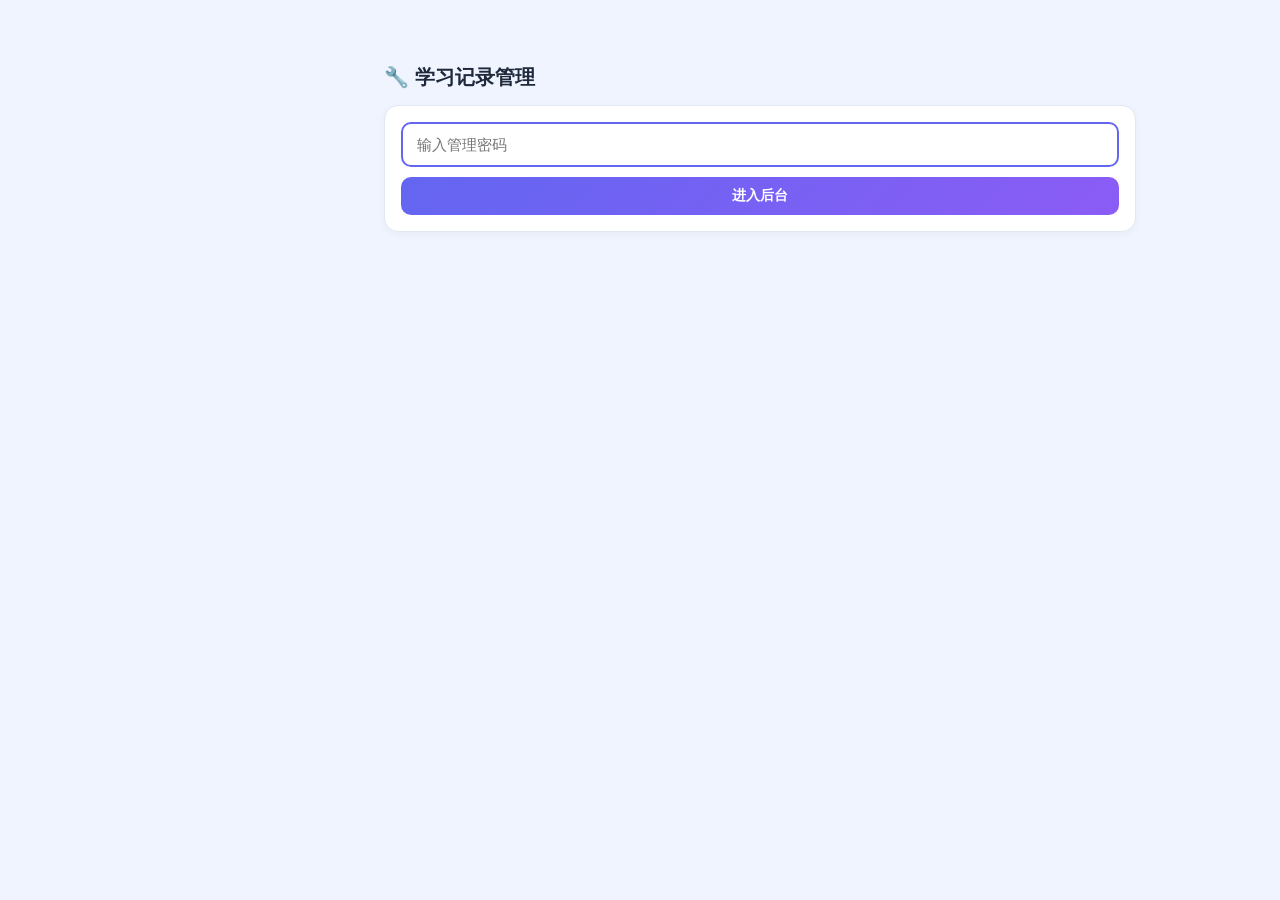
==== admin.html @ ddd87ac0 "feat: 管理后台改为独立页面 admin.html，主站移除入口" ====
<!DOCTYPE html>
<html lang="zh-CN">
<head>
<meta charset="UTF-8">
<meta name="viewport" content="width=device-width, initial-scale=1.0, maximum-scale=1.0, user-scalable=no, viewport-fit=cover">
<meta name="robots" content="noindex, nofollow">
<title>学习乐园 · 后台管理</title>
<link rel="stylesheet" href="style.css">
<style>
  /* 独立后台页：不需要主站的顶栏/侧栏布局，只用基础字体与背景 */
  body{display:block;background:#f0f4ff;padding-top:24px}
</style>
</head>
<body>

<main class="content" id="app"></main>

<script>
  // 标记独立后台模式：admin.js 检测到后注册 window.initAdmin() 而不走 SPA 模块
  window.ADMIN_STANDALONE = true;
  // 提供 SPA 环境中的全局（admin.js 内部使用）
  window.$ = function(sel){ return document.getElementById(sel.replace(/^#/,'')); };
  window.registerModule = function(){};
</script>
<script src="modules/admin.js"></script>
<script>
  window.initAdmin();
</script>
</body>
</html>
---- style.css ----
/* ═══════════════════════════════════════════════════════════════
   SIMPLE-STUDY v2
   ═══════════════════════════════════════════════════════════════ */
*,*::before,*::after{box-sizing:border-box;margin:0;padding:0}
html{font-size:16px;-webkit-tap-highlight-color:transparent;height:100%}
button{background:none;border:none;cursor:pointer;font-family:inherit;color:inherit}
body{
  font-family:-apple-system,"PingFang SC","Hiragino Sans GB","Microsoft YaHei",sans-serif;
  background:#f0f4ff;color:#1e293b;min-height:100dvh;overflow-x:hidden;
  user-select:none;-webkit-user-select:none;
  display:flex;flex-direction:column
}
img,a{-webkit-user-drag:none;user-select:none}

/* ═══════════════════════════════════════════════════════════════
   MOBILE TOPBAR (shown <768px)
   ═══════════════════════════════════════════════════════════════ */
.topbar{display:none;position:fixed;top:0;left:0;right:0;z-index:100;background:linear-gradient(135deg,#6366f1,#8b5cf6)}
.topbar-row{display:flex;gap:6px;padding:max(6px,env(safe-area-inset-top,6px)) 12px 6px;overflow-x:auto;scrollbar-width:none;-webkit-overflow-scrolling:touch}
.topbar-row::-webkit-scrollbar{display:none}
.topbar-main{gap:8px}
.top-main{
  padding:6px 18px;border:none;border-radius:8px;cursor:pointer;
  font-size:14px;font-weight:700;white-space:nowrap;
  background:rgba(255,255,255,.2);color:#fff;transition:all .2s;letter-spacing:.5px
}
.top-main.active{background:#fff;color:#4f46e5;box-shadow:0 1px 4px rgba(0,0,0,.15)}
.top-main.disabled{opacity:.3;cursor:default;background:none}
.topbar-subs{flex-wrap:wrap;gap:8px;padding:2px 12px 10px}
.topbar-subs>[data-nav-group]{display:flex;flex-wrap:wrap;gap:8px;width:100%}
.top-group-label{font-size:11px;font-weight:800;color:rgba(255,255,255,.8);padding:4px 2px 0;white-space:nowrap;letter-spacing:1px}
.top-leaf{
  padding:4px 14px;border:1.5px solid rgba(255,255,255,.35);border-radius:6px;cursor:pointer;
  font-size:13px;font-weight:600;white-space:nowrap;
  background:rgba(255,255,255,.08);color:#fff;transition:all .2s
}
.top-leaf.active{background:#fff;color:#4f46e5;border-color:#fff;font-weight:800;box-shadow:0 2px 8px rgba(0,0,0,.12)}

/* ═══════════════════════════════════════════════════════════════
   DESKTOP SIDEBAR (shown >=768px)
   ═══════════════════════════════════════════════════════════════ */
.sidebar{
  display:none;position:fixed;top:0;left:0;bottom:0;width:220px;
  background:linear-gradient(180deg,#6366f1,#4f46e5);z-index:100;
  overflow-y:auto;overflow-x:hidden;
  box-shadow:2px 0 12px rgba(99,102,241,.3)
}
.sidebar-inner{padding:max(20px,env(safe-area-inset-top)) 0 20px}
.sidebar-brand{
  font-size:18px;font-weight:800;color:#fff;text-align:center;
  padding:0 16px 16px;border-bottom:1px solid rgba(255,255,255,.15);margin-bottom:8px
}

/* Nav tree */
.nav-tree{padding:0 8px}
.nav-item{
  display:block;width:100%;text-align:left;padding:10px 16px;
  border:none;border-radius:8px;cursor:pointer;
  font-size:14px;font-weight:500;transition:all .2s;margin-bottom:2px;
  background:none;color:inherit
}
.nav-top{color:#fff;font-weight:700;font-size:15px;background:rgba(255,255,255,.15)}
.nav-top.active{background:rgba(255,255,255,.25)}
.nav-top.disabled{opacity:.3;cursor:default;background:none}
.nav-group{margin:8px 0}
.nav-group-title{
  font-size:11px;font-weight:800;color:rgba(255,255,255,.75);
  padding:8px 16px 4px;letter-spacing:1.5px
}
.nav-leaf{color:rgba(255,255,255,.88);padding:8px 16px 8px 20px;font-size:13px;font-weight:600;border-radius:6px}
.nav-leaf:hover{background:rgba(255,255,255,.12);color:#fff}
.nav-leaf.active{background:#fff;color:#4f46e5;font-weight:800;box-shadow:0 2px 8px rgba(0,0,0,.15)}
.nav-children{padding-left:12px}

/* ═══════════════════════════════════════════════════════════════
   MAIN CONTENT
   ═══════════════════════════════════════════════════════════════ */
.content{
  flex:1;padding:16px;width:100%;
  animation:fadeSlide .25s ease;
  display:flex;flex-direction:column;align-items:center
}
.content>*{max-width:800px;width:100%}

/* ═══════════════════════════════════════════════════════════════
   SECTION TITLES
   ═══════════════════════════════════════════════════════════════ */
.section-title{font-size:clamp(14px,3.5vw,16px);font-weight:700;color:#6366f1;margin:0 0 4px;padding-left:4px}
.section-subtitle{font-size:clamp(11px,2.8vw,13px);color:#94a3b8;margin-bottom:12px;padding-left:4px}

/* ═══════════════════════════════════════════════════════════════
   PINYIN GRID
   ═══════════════════════════════════════════════════════════════ */
.pinyin-grid{
  display:grid;gap:clamp(6px,1.5vw,10px);
  grid-template-columns:repeat(auto-fill,minmax(clamp(64px,16vw,88px),1fr));
  margin-bottom:20px
}
.pinyin-card{
  display:flex;flex-direction:column;align-items:center;justify-content:center;
  padding:clamp(10px,2.5vw,16px) clamp(4px,1vw,8px) clamp(6px,1.5vw,10px);
  border-radius:12px;border:none;cursor:pointer;
  background:#fff;box-shadow:0 1px 3px rgba(0,0,0,.06);
  transition:all .2s;position:relative;min-height:clamp(54px,14vw,72px);
  -webkit-tap-highlight-color:transparent
}
.pinyin-card:active{transform:scale(.92)}
.pinyin-card.playing{background:#6366f1;color:#fff;transform:scale(1.05);box-shadow:0 4px 16px rgba(99,102,241,.35)}
.pinyin-card .pinyin-text{font-size:clamp(18px,4.5vw,24px);font-weight:700;line-height:1.2}
.pinyin-card .play-icon{font-size:clamp(9px,2.2vw,12px);color:#94a3b8;margin-top:4px}
.pinyin-card.playing .play-icon{color:rgba(255,255,255,.7)}
.pinyin-card.shengmu{border-left:3px solid #6366f1}
.pinyin-card.yunmu{border-left:3px solid #22c55e}
.pinyin-card.zhengti{border-left:3px solid #f59e0b}

/* ═══════════════════════════════════════════════════════════════
   PLACEHOLDER PAGES
   ═══════════════════════════════════════════════════════════════ */
.placeholder-page{
  display:flex;flex-direction:column;align-items:center;justify-content:center;
  padding:60px 20px;text-align:center;animation:fadeSlide .3s ease
}
.placeholder-page .icon{font-size:48px;margin-bottom:12px}
.placeholder-page h2{font-size:20px;font-weight:700;color:#1e293b;margin-bottom:6px}
.placeholder-page p{font-size:14px;color:#94a3b8;max-width:360px;line-height:1.6}
.placeholder-page .todo-list{margin-top:16px;text-align:left;color:#64748b;font-size:13px;line-height:1.8}

/* ═══════════════════════════════════════════════════════════════
   DICTATION (reused from v1, adapted for v2)
   ═══════════════════════════════════════════════════════════════ */
.dict-start{
  max-width:500px;margin:20px auto;background:#fff;border-radius:16px;
  padding:24px;box-shadow:0 1px 4px rgba(0,0,0,.06);text-align:center
}
.dict-start-icon{font-size:36px;margin-bottom:8px}
.dict-start-title{font-size:18px;font-weight:700;color:#1e293b;margin-bottom:4px}
.dict-start-sub{font-size:13px;color:#94a3b8;margin-bottom:16px}
.dict-start-categories{display:flex;gap:8px;flex-wrap:wrap;justify-content:center;margin-bottom:12px}
.dict-start-category{
  padding:8px 16px;border:2px solid #e2e8f0;border-radius:10px;background:#fff;
  font-size:14px;font-weight:600;cursor:pointer;transition:all .2s;color:#1e293b
}
.dict-start-category:hover{border-color:#6366f1}
.dict-start-category.selected{border-color:#6366f1;background:#eef2ff;color:#6366f1}
.dict-mode-row{display:flex;gap:10px;justify-content:center;margin-bottom:16px}
.dict-mode-btn{
  padding:8px 20px;border:2px solid #e2e8f0;border-radius:10px;background:#fff;
  font-size:14px;font-weight:600;cursor:pointer;transition:all .2s
}
.dict-mode-btn.active{border-color:#6366f1;background:#6366f1;color:#fff}
.dict-start-btn{
  padding:12px 36px;border:none;border-radius:12px;font-size:16px;font-weight:700;
  cursor:pointer;transition:all .2s;color:#fff
}
.dict-start-btn.idle{background:#cbd5e1;cursor:default}
.dict-start-btn.ready{background:linear-gradient(135deg,#6366f1,#8b5cf6);box-shadow:0 4px 16px rgba(99,102,241,.3)}
.dict-start-btn.ready:active{transform:scale(.95)}

/* Dictation fullscreen overlay */
.dict-overlay{
  display:none;position:fixed;inset:0;z-index:1000;
  background:#f0f4ff;flex-direction:column;
  overscroll-behavior:none
}
.dict-overlay.active{display:flex}
.dict-topbar{
  display:flex;align-items:center;justify-content:space-between;
  background:#fff;padding:max(8px,env(safe-area-inset-top)) 16px 8px;
  box-shadow:0 1px 4px rgba(0,0,0,.06);flex-shrink:0
}
.dict-topbar-left{display:flex;align-items:center;gap:10px}
.dict-mode-badge{
  padding:4px 12px;border-radius:6px;background:#eef2ff;color:#6366f1;
  font-size:13px;font-weight:700
}
.dict-countdown{font-size:13px;color:#94a3b8}
.dict-end-btn{
  padding:6px 16px;border:1.5px solid #e2e8f0;border-radius:8px;
  background:#fff;font-size:13px;font-weight:600;cursor:pointer;color:#64748b
}
.dict-end-btn:active{background:#f1f5f9}

.dict-practice{
  flex:1;display:none;flex-direction:column;align-items:center;
  justify-content:center;padding:16px;gap:12px
}
.dict-status{
  display:flex;align-items:center;gap:8px;font-size:16px;
  font-weight:700;color:#1e293b;margin-bottom:4px
}
.dict-status .state-icon{font-size:18px}
.dict-status .state-text{font-size:clamp(14px,3.5vw,18px)}
.dict-replay-btn{
  display:none;padding:4px 14px;border:1.5px solid #e2e8f0;border-radius:8px;
  background:#fff;font-size:12px;font-weight:600;cursor:pointer;color:#6366f1
}
.dict-replay-btn.show{display:inline-block}

.canvas-wrapper{
  position:relative;width:min(600px,90vw);aspect-ratio:2/1;
  background:#fff;border-radius:16px;box-shadow:0 2px 8px rgba(0,0,0,.06);
  overflow:hidden;border:2px solid #e2e8f0;transition:border-color .2s;
  display:flex;align-items:center;justify-content:center
}
.canvas-wrapper.writing{border-color:#a5b4fc}
.canvas-label{
  position:absolute;top:8px;left:12px;font-size:12px;color:#94a3b8;z-index:2;pointer-events:none
}
.handwrite-canvas{
  width:100%;height:100%;display:block;touch-action:none;cursor:crosshair;
  position:absolute;top:0;left:0;z-index:10
}
.dict-result-overlay{
  position:absolute;top:0;left:0;right:0;bottom:0;
  display:none;align-items:center;justify-content:center;
  flex-direction:column;z-index:5;pointer-events:none
}
.dict-result-overlay.show{display:flex}
.answer-text{font-size:clamp(40px,12vw,70px);font-weight:800;line-height:1}
.answer-sub{font-size:14px;color:#94a3b8;margin-top:4px}
.trace-guide{
  position:absolute;top:0;left:0;right:0;bottom:0;
  display:flex;align-items:center;justify-content:center;
  pointer-events:none;z-index:4;opacity:.15
}
.trace-guide.hidden{display:none}
.trace-guide span{font-size:clamp(100px,25vw,180px);font-weight:800;color:#6366f1;line-height:1;font-family:monospace}

.dict-hint-btn{
  display:none;padding:8px 24px;border:none;border-radius:10px;
  background:#f1f5f9;color:#64748b;font-size:14px;font-weight:600;cursor:pointer
}
.dict-next-btn{
  display:none;padding:10px 28px;border:none;border-radius:10px;
  background:linear-gradient(135deg,#6366f1,#8b5cf6);color:#fff;
  font-size:15px;font-weight:700;cursor:pointer;transition:all .2s;
  box-shadow:0 4px 16px rgba(99,102,241,.3)
}
.dict-next-btn.show{display:inline-block}
.dict-next-btn:active{transform:scale(.95)}

/* Review screen */
.dict-review{
  display:none;flex-direction:column;align-items:center;
  padding:24px 16px;overflow-y:auto;flex:1
}
.dict-review.active{display:flex}
.dict-review-title{font-size:20px;font-weight:800;color:#1e293b;margin-bottom:4px}
.dict-review-sub{font-size:13px;color:#94a3b8;margin-bottom:16px}
.dict-review-grid{
  width:100%;max-width:480px;display:flex;flex-direction:column;gap:8px;margin-bottom:16px
}
.dict-review-card{
  display:flex;align-items:center;gap:10px;padding:10px 12px;
  background:#fff;border-radius:10px;box-shadow:0 1px 3px rgba(0,0,0,.04);
  border:1px solid #f1f5f9
}
.dict-review-card .py{font-size:18px;font-weight:700;color:#1e293b;width:50px;text-align:center;flex-shrink:0}
.dict-review-card .py-img{width:48px;height:48px;border-radius:8px;object-fit:contain;border:1px solid #e2e8f0;background:#fafafa}
.dict-review-card .py-empty{width:48px;height:48px;border-radius:8px;background:#f8fafc;display:flex;align-items:center;justify-content:center;font-size:11px;color:#cbd5e1}
.dict-review-card .py-grade{display:flex;gap:6px;margin-left:auto}
.dict-review-card .py-grade button{
  width:44px;height:44px;border-radius:50%;border:2px solid #e2e8f0;
  font-size:20px;cursor:pointer;transition:all .15s;background:#fff;
  display:flex;align-items:center;justify-content:center;
  -webkit-tap-highlight-color:transparent
}
.dict-review-card .py-grade button:active{transform:scale(.85)}
.dict-review-card .py-grade .g-yes.active{background:#dcfce7;color:#16a34a;border-color:#86efac}
.dict-review-card .py-grade .g-no.active{background:#fee2e2;color:#dc2626;border-color:#fca5a5}
.dict-review-summary{font-size:clamp(16px,4vw,20px);font-weight:700;color:#1e293b;margin:8px 0}
.dict-review-actions{display:flex;gap:10px;flex-wrap:wrap;justify-content:center}
.dict-review-back-btn,.dict-action-btn{
  padding:12px 36px;border-radius:12px;border:none;
  font-size:16px;font-weight:600;cursor:pointer;transition:all .2s
}
.dict-review-back-btn{
  background:linear-gradient(135deg,#6366f1,#8b5cf6);color:#fff;
  box-shadow:0 4px 16px rgba(99,102,241,.3)
}
.dict-action-btn{background:#f1f5f9;color:#64748b}
.dict-action-btn:active,.dict-review-back-btn:active{transform:scale(.95)}

/* Certificate modal */
.cert-overlay{
  display:none;position:fixed;inset:0;z-index:1100;
  background:rgba(0,0,0,.4);backdrop-filter:blur(8px);
  align-items:center;justify-content:center;padding:16px
}
.cert-overlay.show{display:flex}
.cert-modal{
  background:#fff;border-radius:20px;padding:32px 24px 24px;
  max-width:400px;width:100%;text-align:center;
  box-shadow:0 20px 60px rgba(0,0,0,.15);
  border:4px solid transparent;background-clip:padding-box;
  position:relative;animation:certPop .35s ease
}
.cert-modal::before{
  content:'';position:absolute;inset:-4px;border-radius:22px;
  background:linear-gradient(135deg,#6366f1,#22c55e,#f59e0b,#ef4444,#6366f1);
  background-size:400% 400%;z-index:-1;animation:gradientShift 3s ease infinite
}
@keyframes gradientShift{0%{background-position:0% 50%}50%{background-position:100% 50%}100%{background-position:0% 50%}}
@keyframes certPop{0%{opacity:0;transform:scale(.8) translateY(20px)}100%{opacity:1;transform:scale(1) translateY(0)}}
.cert-title{font-size:24px;font-weight:800;color:#1e293b;margin-bottom:4px}
.cert-score{font-size:48px;font-weight:800;color:#6366f1;margin:8px 0}
.cert-score span{font-size:20px;font-weight:600;color:#94a3b8}
.cert-stars{font-size:28px;margin:4px 0 8px}
.cert-msg{font-size:15px;color:#64748b;margin-bottom:4px}
.cert-detail{font-size:12px;color:#94a3b8;margin-bottom:12px}
.cert-btn,.cert-save-btn,.cert-share-btn{
  padding:12px 24px;border-radius:12px;border:none;
  font-size:14px;font-weight:600;cursor:pointer;transition:all .2s;margin:4px
}
.cert-btn{background:linear-gradient(135deg,#6366f1,#8b5cf6);color:#fff;box-shadow:0 4px 16px rgba(99,102,241,.3)}
.cert-save-btn{border:1.5px solid #e2e8f0;background:#fff;color:#64748b}
.cert-share-btn{background:#6366f1;color:#fff}

/* ═══════════════════════════════════════════════════════════════
   ANIMATIONS
   ═══════════════════════════════════════════════════════════════ */
@keyframes fadeSlide{0%{opacity:0;transform:translateY(8px)}100%{opacity:1;transform:translateY(0)}}
@keyframes fadeIn{0%{opacity:0}100%{opacity:1}}

/* ═══════════════════════════════════════════════════════════════
   RESPONSIVE
   ═══════════════════════════════════════════════════════════════ */
@media(max-width:767px){
  .sidebar{display:none !important}
  .topbar{display:block}
  .content{max-width:100%;padding:12px;margin-top:60px}
}
@media(min-width:768px){
  .topbar{display:none !important}
  .sidebar{display:block}
  .content{margin-left:220px;padding:24px;padding-top:calc(24px + env(safe-area-inset-top));width:calc(100% - 220px)}
}
@media(min-width:1024px){
  .content{padding:32px}
}
@media(min-width:1200px){
  .sidebar{width:240px}
  .content{margin-left:240px;width:calc(100% - 240px)}
}
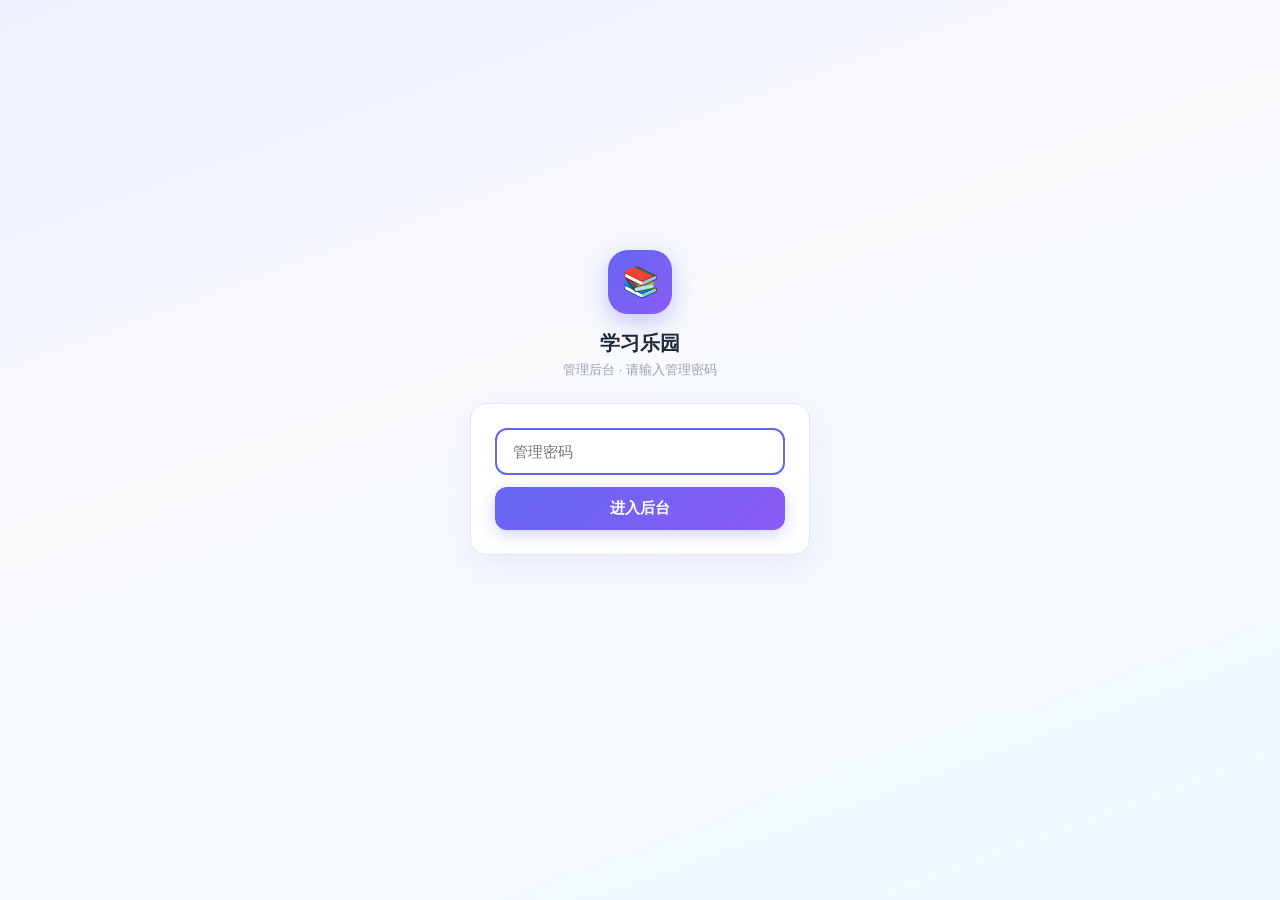
==== commit f2ff907c: "style: 后台页面优化(登录页居中卡片/用户头像/概览网格/加载动画)" ====
--- a/admin.html
+++ b/admin.html
@@ -4,11 +4,20 @@
 <meta charset="UTF-8">
 <meta name="viewport" content="width=device-width, initial-scale=1.0, maximum-scale=1.0, user-scalable=no, viewport-fit=cover">
 <meta name="robots" content="noindex, nofollow">
-<title>学习乐园 · 后台管理</title>
+<title>学习乐园 · 管理后台</title>
 <link rel="stylesheet" href="style.css">
 <style>
-  /* 独立后台页：不需要主站的顶栏/侧栏布局，只用基础字体与背景 */
-  body{display:block;background:#f0f4ff;padding-top:24px}
+  /* 独立后台页：不用主站的顶栏/侧栏布局，独立后台风格 */
+  *,*::before,*::after{box-sizing:border-box;margin:0;padding:0}
+  html{font-size:16px;-webkit-tap-highlight-color:transparent}
+  button{background:none;border:none;cursor:pointer;font-family:inherit;color:inherit}
+  body{
+    font-family:-apple-system,"PingFang SC","Hiragino Sans GB","Microsoft YaHei",sans-serif;
+    background:linear-gradient(160deg,#eef2ff 0%,#f8fafc 40%,#f0f9ff 100%);
+    color:#1e293b;min-height:100dvh;overflow-x:hidden;
+    -webkit-user-select:none;user-select:none;
+  }
+  .content{width:100%;max-width:760px;margin:0 auto;padding:0 12px 48px}
 </style>
 </head>
 <body>
